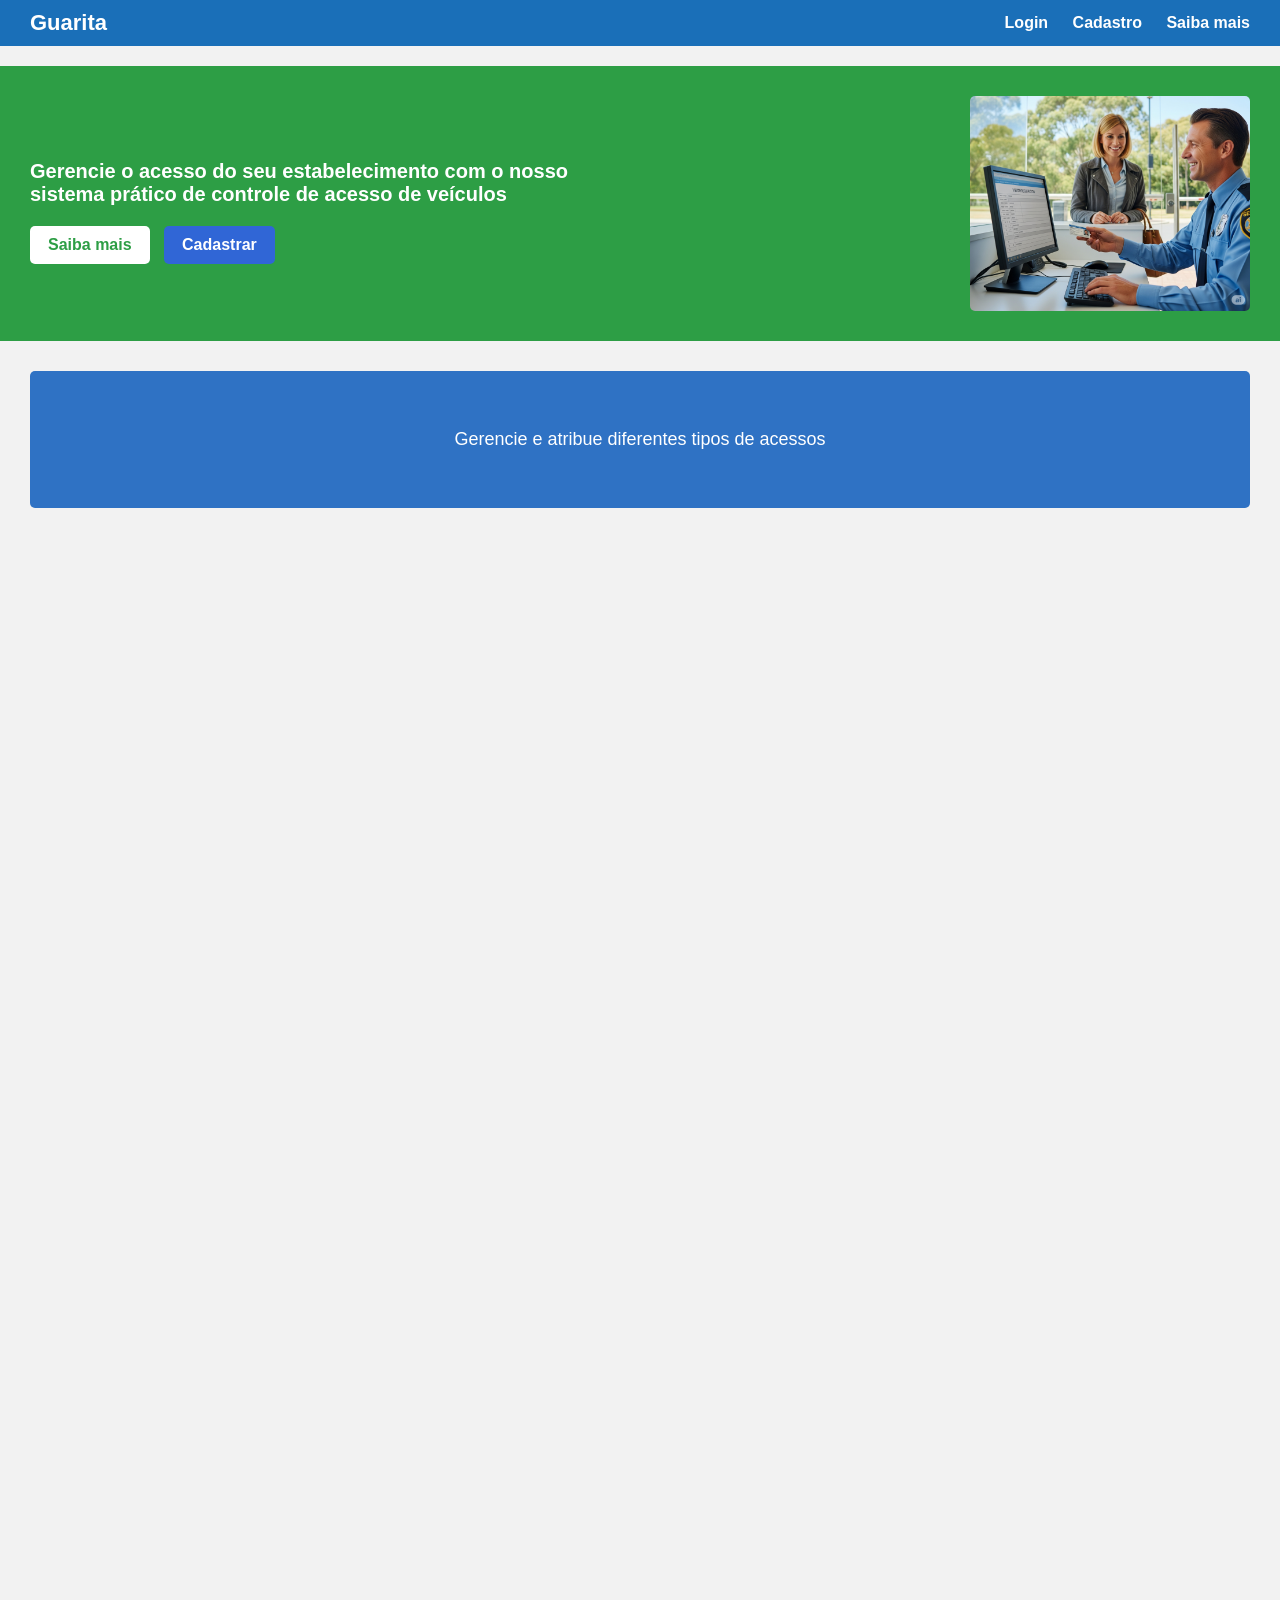
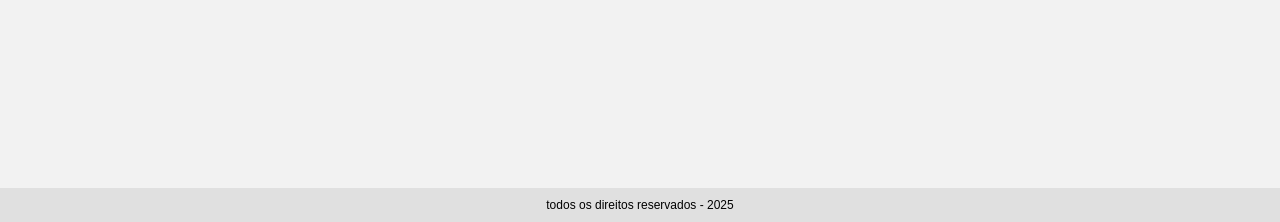
==== index.html @ 1751f3b1 "first commit" ====
<!DOCTYPE html>
<html lang="pt-BR">
<head>
  <meta charset="UTF-8">
  <meta name="viewport" content="width=device-width, initial-scale=1.0">
  <title>Guarita</title>
    <link rel="stylesheet" href="css/homepage.css">
</head>
<body>

  <header>
    <h1>Guarita</h1>
    <nav>
      <a href="#">Login</a>
      <a href="#">Cadastro</a>
      <a href="#">Saiba mais</a>
    </nav>
  </header>


  <section class="merchan">
    <div class="texto-merchan">
      <h2>Gerencie o acesso do seu estabelecimento com o nosso sistema prático de controle de acesso de veículos</h2>
      <div class="buttons-merchan">
        <a href="#" class="btn-green">Saiba mais</a>
        <a href="#" class="btn-blue">Cadastrar</a>
      </div>
    </div>
    <img src="img/guarda1.png" alt="Segurança">
  </section>

 
  <section class="info">
    <p>Gerencie e atribue diferentes tipos de acessos</p>
  </section>

  <footer>
  todos os direitos reservados - 2025
  </footer>

</body>
</html>
---- css/homepage.css ----
body {
    margin: 0;
    font-family: Arial, sans-serif;
    background: #f2f2f2;
}

/* Cabeçalho */
header {
    background: #1a6fb8;
    color: white;
    display: flex;
    justify-content: space-between;
    align-items: center;
    padding: 10px 30px;
    margin-bottom: 20px;
}

header h1 {
    margin: 0;
    font-size: 22px;
}

nav a {
    margin-left: 20px;
    text-decoration: none;
    color: white;
    font-weight: bold;
}

nav a:hover {
    text-decoration: underline;
}

/* Seção verde */
.merchan {
    background: #2d9e45;
    color: white;
    display: flex;
    justify-content: space-between;
    align-items: center;
    padding: 30px;
}

.texto-merchan {
    max-width: 50%;
}

.texto-merchan h2 {
    font-size: 20px;
    margin-bottom: 20px;
}

.buttons-merchan {
    margin-top: 15px;
}

.buttons-merchan a {
    display: inline-block;
    padding: 10px 18px;
    border-radius: 5px;
    text-decoration: none;
    font-weight: bold;
    margin-right: 10px;
}

.btn-green {
    background: white;
    color: #2d9e45;
}

.btn-blue {
    background: #3066d6;
    color: white;
}

.merchan img {
    max-width: 280px;
    border-radius: 5px;
}

/* Bloco azul */
.info {
    background: #2f72c4;
    color: white;
    margin: 30px;
    padding: 40px;
    border-radius: 5px;
    font-size: 18px;
    text-align: center;
}

/* Rodapé */
footer {
    position: fixed;
    margin-top: 100%;
    background: #e0e0e0;
    padding: 10px;
    text-align: center;
    font-size: 12px;
    position: relative;
}

.icons {
    position: absolute;
    left: 20px;
    bottom: 10px;
}

.icons img {
    height: 25px;
    margin-right: 5px;
}
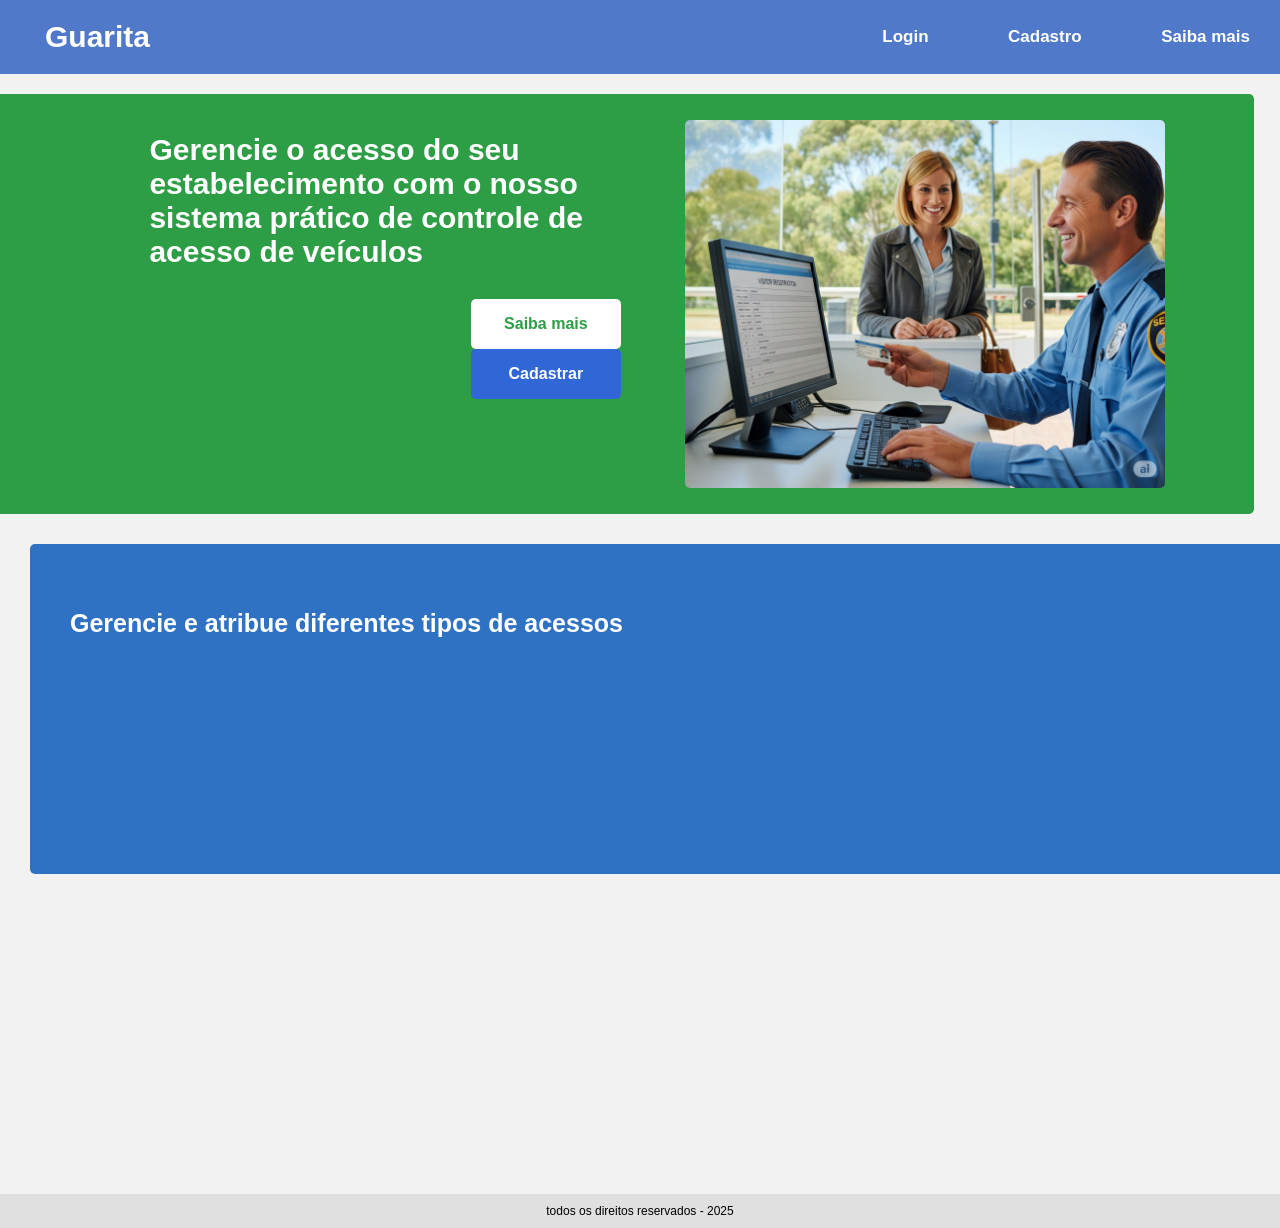
==== commit fa6443ec: "homepage_design(beta)" ====
--- a/index.html
+++ b/index.html
@@ -20,7 +20,8 @@
 
   <section class="merchan">
     <div class="texto-merchan">
-      <h2>Gerencie o acesso do seu estabelecimento com o nosso sistema prático de controle de acesso de veículos</h2>
+      <h2>Gerencie o acesso do seu estabelecimento com o nosso<br>
+         sistema prático de controle de acesso de veículos</h2>
       <div class="buttons-merchan">
         <a href="#" class="btn-green">Saiba mais</a>
         <a href="#" class="btn-blue">Cadastrar</a>
--- a/css/homepage.css
+++ b/css/homepage.css
@@ -6,32 +6,35 @@
 
 /* Cabeçalho */
 header {
-    background: #1a6fb8;
     color: white;
     display: flex;
     justify-content: space-between;
     align-items: center;
-    padding: 10px 30px;
+    padding: 20px 30px;
     margin-bottom: 20px;
+    background: #5079ca;;
 }
 
 header h1 {
     margin: 0;
-    font-size: 22px;
+    font-size: 30px;
+    margin-left: 15px;
+    color: white;
 }
 
 nav a {
-    margin-left: 20px;
+    margin-left: 75px;
+    margin-top: 15px;
     text-decoration: none;
     color: white;
     font-weight: bold;
+    font-size: 17px;
 }
 
 nav a:hover {
     text-decoration: underline;
 }
 
-/* Seção verde */
 .merchan {
     background: #2d9e45;
     color: white;
@@ -39,26 +42,38 @@
     justify-content: space-between;
     align-items: center;
     padding: 30px;
+    height: 360px;
+    margin-right: 2%;
+    border-top-right-radius: 5px;
+    border-bottom-right-radius: 5px;
 }
 
 .texto-merchan {
     max-width: 50%;
+    margin-bottom: 100px;
+    margin-left: 10%;
 }
 
 .texto-merchan h2 {
-    font-size: 20px;
+    font-size: 30px;
     margin-bottom: 20px;
 }
 
 .buttons-merchan {
-    margin-top: 15px;
+    margin-left: 50%;
+    margin-top: 30px;
+    text-align: center;
 }
 
 .buttons-merchan a {
+    width: 150px;
+    height: 50px;
+    line-height: 50px;
+    align-items: center;
     display: inline-block;
-    padding: 10px 18px;
     border-radius: 5px;
     text-decoration: none;
+    text-align: center;
     font-weight: bold;
     margin-right: 10px;
 }
@@ -74,39 +89,34 @@
 }
 
 .merchan img {
-    max-width: 280px;
+    max-width: 480px;
     border-radius: 5px;
+    margin-right: 5%;
+    position: relative;
 }
 
 /* Bloco azul */
 .info {
+    height: 250px;
     background: #2f72c4;
     color: white;
     margin: 30px;
+    margin-right: 0%;
     padding: 40px;
-    border-radius: 5px;
-    font-size: 18px;
-    text-align: center;
+    border-top-left-radius: 5px;
+    border-bottom-left-radius: 5px;
+    font-size: 25px;
+    font-weight: bold;
+    text-align: left;
 }
 
 /* Rodapé */
 footer {
     position: fixed;
-    margin-top: 100%;
+    margin-top: 25%;
     background: #e0e0e0;
     padding: 10px;
     text-align: center;
     font-size: 12px;
     position: relative;
 }
-
-.icons {
-    position: absolute;
-    left: 20px;
-    bottom: 10px;
-}
-
-.icons img {
-    height: 25px;
-    margin-right: 5px;
-}
